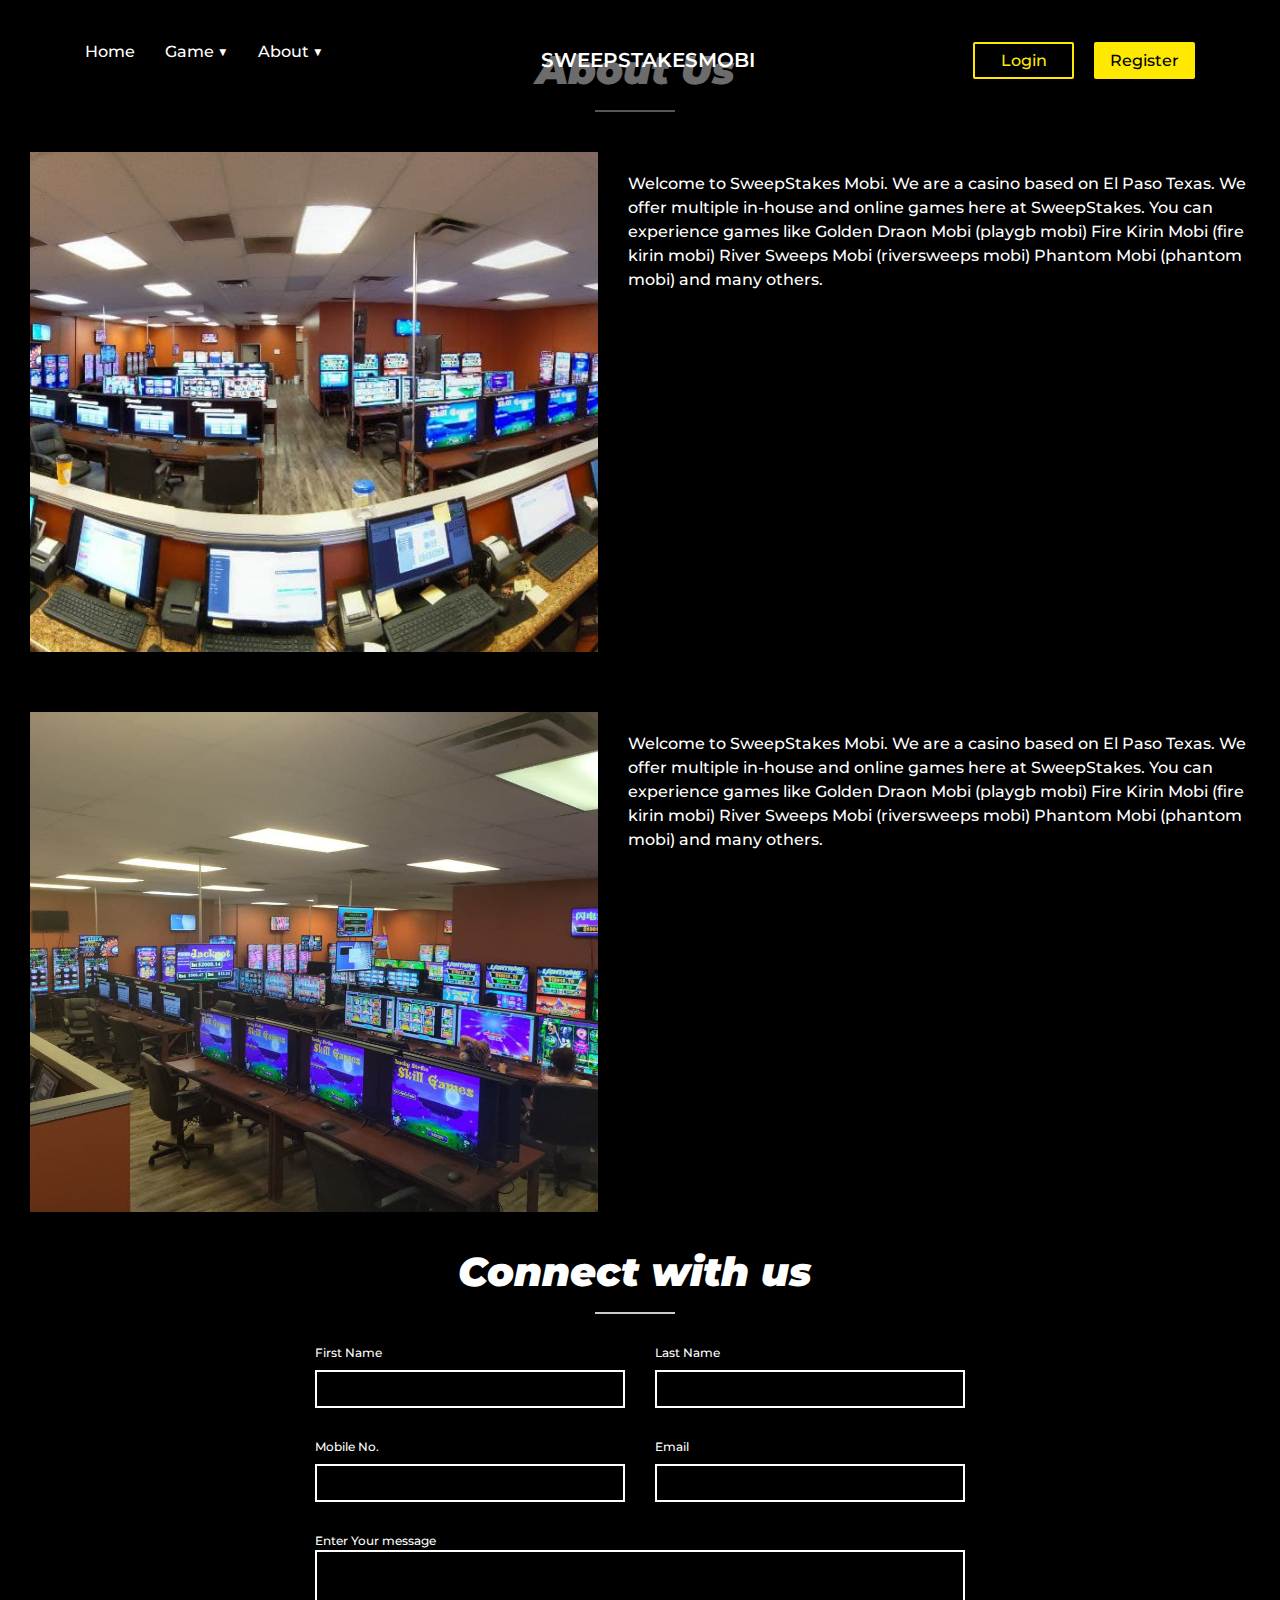
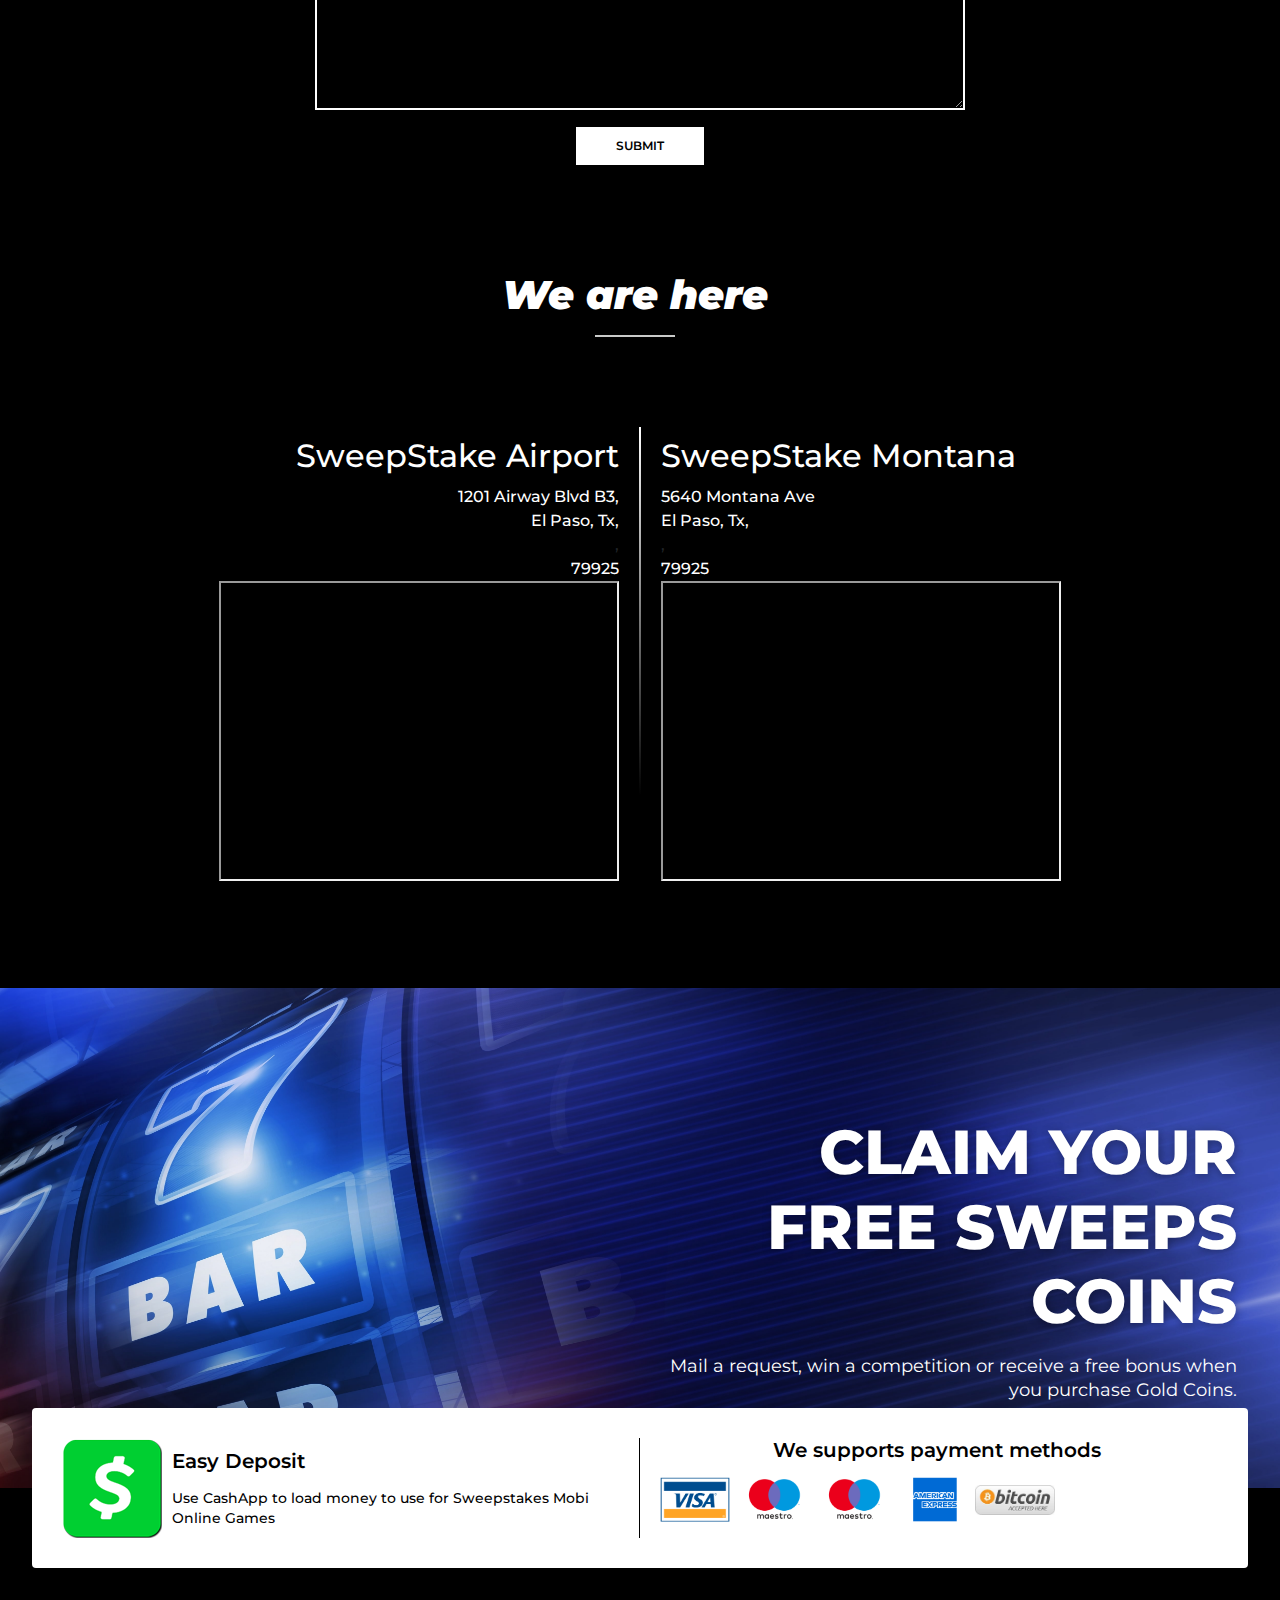
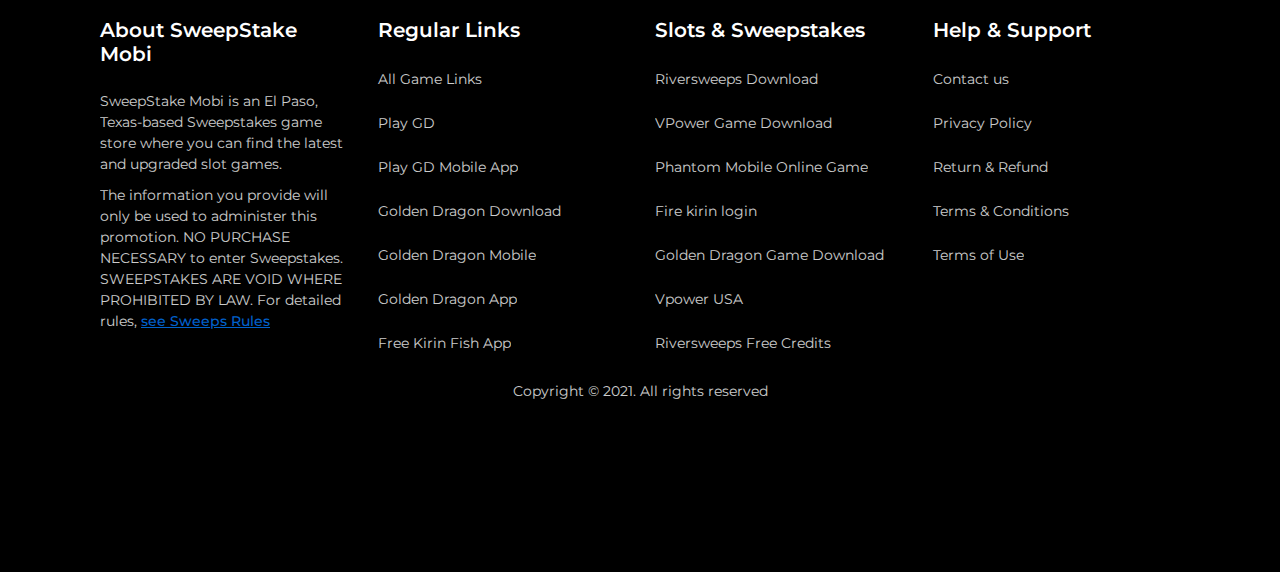
==== about.html @ 8c5e9051 "pj" ====
<!DOCTYPE html>
<html lang="en">
<head>
    <meta charset="UTF-8">
    <meta http-equiv="X-UA-Compatible" content="IE=edge">
    <meta name="viewport" content="width=device-width, initial-scale=1.0">
    <title>About</title>
    <link rel="stylesheet" href="https://cdn.jsdelivr.net/npm/bootstrap@4.3.1/dist/css/bootstrap.min.css" integrity="sha384-ggOyR0iXCbMQv3Xipma34MD+dH/1fQ784/j6cY/iJTQUOhcWr7x9JvoRxT2MZw1T" crossorigin="anonymous">
    <link rel="preconnect" href="https://fonts.googleapis.com">
    <link rel="preconnect" href="https://fonts.gstatic.com" crossorigin>
    <link href="https://fonts.googleapis.com/css2?family=Montserrat:wght@400;500;600;700&display=swap" rel="stylesheet">
    <link rel="stylesheet" href="./style.css">
</head>
<body>
    <div class="wrapper">
        <div class="mobile-header">
            <p class="mobile-logo">
                SWEEPSTAKESMOBI
            </p>
            <div class="nav-mobile-btn">
                <img src="./img/icons8-menu-30.png" alt="">
            </div>
        </div>
        <header class="header">
            <div class="container">
                <ul class="menu">
                    <li>Home</li>
                    <li>
                        Game
                        <ul class="sub-menu">
                            <li>Golden City</li>
                            <li>Fire Kirin</li>
                            <li>Orion Stars</li>
                        </ul>
                        <span>▼</span>
                    </li>
                    <li>
                        About
                        <ul class="sub-menu">
                            <li>About us</li>
                            <li>Sweep rules</li>
                        </ul>
                        <span>▼</span>

                    </li>
                </ul>
                <p class="logo">SWEEPSTAKESMOBI</p>
                <div class="header-btn">
                    <div class="login-btn">
                        Login
                    </div>
                    <div class="register-btn">
                        <a href="./register.html">Register</a>
                    </div>
                </div>
            </div>
            <div class="close-btn">
                <img src="./img/icons8-close-30.png" alt="">
            </div>
        </header>
        <main class="about">
            <section class="main about">
                <div class="about-heading">About Us
                    <div class="line"></div>
                </div>
                <div class="about-item">
                    <img src="./img/ab2.jpg" alt="">
                    <div class="about-item-info">
                        Welcome to SweepStakes Mobi. We are a casino based on El Paso Texas. We offer multiple in-house and online games here at SweepStakes. You can experience games like Golden Draon Mobi (playgb mobi) Fire Kirin Mobi (fire kirin mobi) River Sweeps Mobi (riversweeps mobi) Phantom Mobi (phantom mobi) and many others.
                    </div>
                </div>
                <div class="about-item">
                    <img src="./img/ab1.jpg" alt="">
                    <div class="about-item-info">
                        Welcome to SweepStakes Mobi. We are a casino based on El Paso Texas. We offer multiple in-house and online games here at SweepStakes. You can experience games like Golden Draon Mobi (playgb mobi) Fire Kirin Mobi (fire kirin mobi) River Sweeps Mobi (riversweeps mobi) Phantom Mobi (phantom mobi) and many others.
                    </div>
                </div>
            </section>
            <section class="connect-form">
                <div class="about-heading">
                    Connect with us
                    <div class="line"></div>
                </div>
                <div class="input-row">
                    <div class="input-connect-wrap">
                        <p>First Name</p>
                        <input type="text">
                    </div>
                    <div class="input-connect-wrap">
                        <p>Last Name</p>
                        <input type="text">
                    </div>
                </div>
                <div class="input-row">
                    <div class="input-connect-wrap">
                        <p>Mobile No.</p>
                        <input type="text">
                    </div>
                    <div class="input-connect-wrap">
                        <p>Email</p>
                        <input type="text">
                    </div>
                </div>
                <div class="input-row">
                    <div class="input-connect-wrap">
                        <p>Enter Your message</p>
                    <textarea></textarea>
                    </div>
                </div>
                <div class="about-form-btn">submit</div>
            </section>
            <section class="map">
                <div class="about-heading">
                    We are here 
                    <div class="line"></div>
                </div>
                <div class="map-wrapper">
                    <div class="map-left">
                        <div class="map-info">
                            <h2>SweepStake Airport</h2>
                            <p>1201 Airway Blvd B3,</p>
                            <p>El Paso, Tx,</p>,
                            <p>79925</p>
                        </div>
                        <div class="map-cover">
                            <iframe src="https://www.google.com/maps/embed?pb=!1m16!1m12!1m3!1d3391.590482814049!2d-106.39640823563163!3d31.78165354137498!2m3!1f0!2f0!3f0!3m2!1i1024!2i768!4f13.1!2m1!1s1201%20Airway%20Blvd%20b3%201201%20Airway%20Blvd%20b3%2C%20El%20Paso%2C%20TX%2079925%2C%20USA!5e0!3m2!1svi!2s!4v1656073986264!5m2!1svi!2s"loading="lazy" style="width: 100%; height: 480px;" ></iframe>
                        </div>
                    </div>
                    <div class="map-line"></div>
                    <div class="map-right">
                        <div class="map-info">
                            <h2>SweepStake Montana</h2>
                            <p>5640 Montana Ave</p>
                            <p>El Paso, Tx,</p>,
                            <p>79925</p>
                        </div>
                        <div class="map-cover">
                            <iframe src="https://www.google.com/maps/embed?pb=!1m18!1m12!1m3!1d3391.542429217943!2d-106.42286528563157!3d31.782963741309953!2m3!1f0!2f0!3f0!3m2!1i1024!2i768!4f13.1!3m3!1m2!1s0x86e75a36f20c3a53%3A0x4add78032664184!2s5640%20Montana%20Ave%2C%20El%20Paso%2C%20TX%2079925%2C%20Hoa%20K%E1%BB%B3!5e0!3m2!1svi!2s!4v1656074065006!5m2!1svi!2s" loading="lazy" ></iframe>
                        </div>
                    </div>
                </div>
                
            </section>
            <div class="free-coin-box">
                <div class="free-coin-box-content">
                    <h1>Claim Your Free Sweeps Coins</h1>
                    <p>Mail a request, win a competition or receive a free bonus when you purchase Gold Coins.</p>
                </div>
                
            </div>
            <div class="other-app">
                <div class="row">
                    <div class="col-lg-6">
                        <div class="d-flex align-items-center" style="gap: 10px;">
                            <img src="./img/cashapp.png" alt="">
                            <div class="text-box d-flex flex-column">
                                <h3>Easy Deposit
    
                                </h3>
                                <p>Use CashApp to load money to use for Sweepstakes Mobi Online Games</p>
                            </div>
                        </div>
    
                    </div>
                    <div class="col-lg-6">
                        <h3 class="text-center">We supports payment methods</h3>
                        <ul class="d-flex align-items-center imgs-wrap" >
                            <li>
                                <img src="https://sweepstake.mobi/assets/images/visa.png" alt="">
                            </li>
                            <li>
                                <img src="./img/visa.png" alt="">
                            </li>
                            <li>
                                <img src="./img/Maestro-logo.png" alt="">
                            </li>
                            <li>
                                <img src="./img/Maestro-logo.png" alt="">
                            </li>
                            <li>
                                <img src="./img/aexpress.png" alt="">
                            </li>
                            <li>
                                <img src="./img/bcoion.jpg" alt="">
                            </li>
                        </ul>
                    </div>
                </div>
            </div>
            <footer class="footer">
                <div class="row">
                    <div class="col-lg-3">
                        <h2>About SweepStake Mobi</h2>
                        <p>SweepStake Mobi is an El Paso, Texas-based Sweepstakes game store where you can find the latest and upgraded slot games.
    
                        </p>
                        <p>The information you provide will only be used to administer this promotion. NO PURCHASE NECESSARY to enter Sweepstakes. SWEEPSTAKES ARE VOID WHERE PROHIBITED BY LAW. For detailed rules, <a href="#">see Sweeps Rules</a></p>
                    </div>
                    <div class="col-lg-3">
                        <h2>Regular Links</h2>
                        <ul>
                            <li><a href="#">
                                All Game Links
                            </a></li>
                            <li><a href="#">
                                Play GD
                            </a></li>
                            <li><a href="#">
                                Play GD Mobile App
                            </a></li>
                            <li><a href="#">
                                Golden Dragon Download
                            </a></li>
                            <li><a href="#">
                                Golden Dragon Mobile
                            </a></li>
                            <li><a href="#">
                                Golden Dragon App
                            </a></li>
                            <li><a href="#">
                                Free Kirin Fish App
                            </a></li>
                        </ul>
                    </div>
                    <div class="col-lg-3">
                        <h2>Slots & Sweepstakes</h2>
                        <ul>
                            <li><a href="#">
                                Riversweeps Download
                            </a></li>
                            <li><a href="#">
                                VPower Game Download
                            </a></li>
                            <li><a href="#">
                                Phantom Mobile Online Game
                            </a></li>
                            <li><a href="#">
                                Fire kirin login
                            </a></li>
                            <li><a href="#">
                                Golden Dragon Game Download
                            </a></li>
                            <li><a href="#">
                                Vpower USA
                            </a></li>
                            <li><a href="#">
                                Riversweeps Free Credits
                            </a></li>
                        </ul>
                    </div>
                    <div class="col-lg-3">
                        <h2>Help & Support</h2>
                        <ul>
                            <li><a href="#">
                                Contact us
                            </a></li>
                            <li><a href="#">
                                Privacy Policy
                            </a></li>
                            <li><a href="#">
                                Return & Refund
                            </a></li>
                            <li><a href="#">
                                Terms & Conditions
                            </a></li>
                            <li><a href="#">
                                Terms of Use
                            </a></li>
                            
                        </ul>
                    </div>
                </div>
                <p class="copyright">
                    Copyright © 2021. All rights reserved
                </p>
            </footer>
        </main>
    </div>
</body>
</html>
---- style.css ----
*{
    margin: 0;
    padding: 0;
    font-family: 'Montserrat', sans-serif;
    font-weight: 500;
}

.wrapper{
    overflow: hidden;
    position: relative;
}
.mobile-header, .mobile-logo, .nav-mobile-btn{
    display: none;
}
.header{
    position: absolute;
    top: 0;
    left: 0;
    right: 0;
    padding: 40px;
    z-index: 99;
    background-color: #00000093;
}
.header .container{
    display: flex;
    align-items: center;
    justify-content: space-between;
}
.menu{
    display: flex;
    gap: 30px;
    align-items: center;
    list-style: none;
}
.menu li{
    color: #fff;
    position: relative;
    transition: 0.3s ease;
    cursor: pointer;
}
.menu li:hover{
    transform: translateX(10px);
}

.sub-menu{
    position: absolute;
}
.header-btn{
    display: flex;
    align-items: center;
    gap: 20px;
}
.login-btn, .register-btn{
    height: 37px;
    font-weight: 500;
    cursor: pointer;
    width: 101px;
    text-align: center;
    line-height: 33px;
    border-radius: 2px;
    display: flex;
    text-decoration: none;
    color: #000;
    justify-content: center;
    align-items: center;
}
.login-btn{
    color: #ffe900;
    border: 2px solid #ffe900;
}
.register-btn{
    color: #000;
    background-color: #ffe900;
}
.register-btn a{
    color: #000;
    text-decoration: none;
}

.logo{
    font-size: 20px;
    font-weight: 600;
    color: #fff;
}
.hero-image{
    height: 100vh;
    position: relative;
}
main{
    background-image: url(./img/bg_sweep.png);
    background-position: center;
    background-repeat: repeat;
    background-size: cover;
    padding-bottom: 170px;
}
.hero-video{
    position: absolute;
    height: 100%;
    width: 100%;
    pointer-events: none;
    overflow: hidden;
}
iframe{
    position: absolute;
    left: -100px;
    height: 100%;
    width: 110%;
    transform: scale(1.25);
}

.game-step{
    padding: 20px;
    text-align: center;
}
.heading{
    font-size: 33px;
    text-align: center;
    color: #fff;
    margin-bottom: 20px;
    font-weight: 700;
}
.line{
    width: 80px;
    height: 2px;
    margin: 10px auto;
    background-color: #fbfdfb;
    opacity: .8;
}
.step-group{
    padding: 50px 0;
}
.step-count{
}
.st{
    color: #fff;
    font-size: 40px;
    font-weight: 900;
    font-style: italic;
    margin-right: 10px;
    text-align: center;
}
.st span{
    font-weight: 900;
    color: #ffe900;
}
.button-step-block{
    display: flex;
    justify-content: center;
    align-items: center;
    gap: 15px;
}
.button-step-block a{
    display: flex;
    justify-content: center;
    align-items: center;
    gap: 10px;
    color: #fff;
    text-decoration: none;
    color: #fbfdfb;
    border-radius: 4px;
    padding: 7px 10px;
}
.show-ca{
    background-color: #03a9f4!important;
}
.show-deposit{
    background-color: #4caf50!important;
}
.show-withdraw{
    background-color:#311b92!important;
}
.wallet-btn{
    display: flex;
    justify-content: center;
    align-items: center;
    padding: 10px 20px;
    margin: 30px auto;
    gap: 6px;
    width: 206px;
    border-radius: 4px;
    background-color: #00d632 !important;
}
.wallet-btn  img{
    width: 20px;
    object-fit: contain;
}
.step-text{
    color: #fff;
    text-align: center;
    margin-top: 25px;
    font-size: 18px;
    color: #fff;
    font-weight: 500;
    text-align: center;
    line-height: 24px;
    max-width: 700px;
    margin: 0 auto;
}
.btn-primary{
    background-color: #fff;
    color: #000;
    border: 2px solid #fff;
    padding: 8px 20px;
    font-weight: 600;
    display: block;
    margin: auto;
    text-align: center;
    width: 150px;
    margin-top: 20px;
}

.game-features{
    text-align: center;
    padding: 0 130px;
}
.game-features .row{
    margin-top: 80px;
}
.game-features img{
    width: 100%;
    height: 100%;
    object-fit: cover;
}
.game-feature-info{
    color: #fff;
    text-align: left;
}
.game-feature-info h3{
    color: #fff;
    margin-bottom: 15px;
    font-size: 22px;
    font-weight: 700;
}
.game-feature-info p{
    color: #fff;
    font-size: 16px;
    line-height: 24px;
}

.game-name{
    width: 45%;
    border-radius: 4px;
    justify-content: center;
    background-color: crimson !important;
    border: 1px solid crimson;
    color: #fff !important;
    padding: 5px;
    display: block;
    margin: 20px auto 30px;
}

.purchase-box{
    background-image: url('./img/purchase-bg.jpg');
    height: 100px;
    position: relative;
    background-position: center;
    background-repeat: no-repeat;
    background-size: cover;
    height: 400px;
    width: 100%;
}

.purchase-content{
    top: 50%;
    left: 43px;
    transform: translateY( -50%);
    color: #fff;
    position: absolute;
}
.purchase-content h2{
    font-size: 42px;
    font-weight: 800;
    color: #fff;
    text-shadow: 1px 2px 10px #00000057;
    margin-bottom: 15px;
}
.purchase-content p{
    font-size: 18px;
    font-weight: 400;
    color: #fff;
    line-height: 24px;
    max-width: 600px;
}

.three-text-box{
    background-color: #000;
    padding: 120px 45px;
}
.three-text-box h3{
    color: #fbfdfb;
    font-size: 26px;
    font-weight: 600;
    margin-bottom: 10px;
}
.three-text-box p{
    font-size: 18px;
    font-weight: 400;
    color: #fbfdfb;
}

.free-coin-box{
    background-image: url('./img/fcb.jpg');
    background-position: center;
    background-repeat: no-repeat;
    background-size: cover;
    height: 500px;
    width: 100%;
    position: relative;
}
.free-coin-box-content{
    position: absolute;
    top: 50%;
    right: 43px;
    transform: translateY(-50%);
    color: #fff;
    text-align: right;
    max-width: 600px;
}

.free-coin-box-content h1{
    font-size: 62px;
    font-weight: 800;
    color: #fff;
    text-shadow: 1px 2px 10px #00000057;
    margin-bottom: 15px;
    text-align: right;
    
}
.free-coin-box-content p{
    text-align: right;
    font-size: 18px;
    font-weight: 400;
    color: #fff;
    line-height: 24px;
}

.other-app{
    transform: translate(-50%,-50%);
    background-color: #fff;
    border-radius: 4px;
    padding: 30px;
    gap: 10px;
    width: 95%;
    left: 50%;
    position: absolute;
}

.other-app h3{
    font-size: 20px;
    font-weight: 600;
    color: #000;
    margin-bottom: 15px;
}
.text-box p{
    font-size: 14px;
    color: #000;
    line-height: 20px;
}
p{
    margin-bottom: 0;
}
.text-box{
    justify-content: center ;
    align-items: start;
    color: #000;
}
ul{
    list-style:none;
}
.other-app ul li img{
    width: 80px;
}
.other-app .col-lg-6:first-child{
    border-right: 1px solid black;
}
.footer{
    background-color: #000;
    padding: 130px 100px 0;
}
.footer h2{
    font-size: 20px;
    font-weight: 600;
    color: #fff;
    margin-bottom: 25px;
}
.footer p{
    font-size: 14px;
    font-weight: 400;
    color: #fff;
    opacity: .8;
}
.footer p a{

    text-decoration: underline;
}
.footer li a{
    font-size: 14px;
    font-weight: 400;
    color: #fff;
    opacity: .8;
    text-decoration: none;
}
.footer li a:hover{
    opacity: 1;
    
}
.footer p + p{
    margin-top: 10px;
}
.footer ul{
    display: flex;
    flex-direction: column;
    gap: 20px;
}


.copyright{
    
    margin: 10px 0 0;
    color: #fff;
    opacity: .6;
    text-align: center;
    font-size: 15px;
}

.swiper{
    height: 100vh;
}
.swiper-slide img{
    width: 100%;
    object-fit: cover;
}
.swiper-button-next,
.swiper-button-prev {
    color: #fff !important;
}
.swiper-slide{
    position: relative;
}
.swiper-content{
    position: absolute;
    top: 50%;
    left: 50%;
    transform: translate(-50%, 0%);
    opacity: 0;
    pointer-events: none;
    opacity: 0;
    color: #fff;
    font-size: calc(5vw);
    letter-spacing: -1px;
    transition: 1s ease;
    text-transform: uppercase;
    text-shadow: 0 5px 5px rgb(0 0 0 / 1%);
}
.swiper-slide-active .swiper-content{
    opacity: 1;
    transform: translate(-50%, -50%) scale(1);
    transition: 1s ease;
}
.no-one{
    background-image: url('./img/noone-bg.jpg');
    height: 600px;
    text-align: right;
    display: flex;
    flex-direction: column;
    justify-content: center;
    align-items: end;
    background-size: contain;
}

.no-one-heading{
    font-size: 82px;
    font-weight: 800;
    color: #fff;
    line-height: 86px;
    text-shadow: 1px 2px 10px #00000057;
    margin-bottom: 25px;
    text-align: right;
    max-width: 600px;
    margin-right: 30px;
}
.no-one-text{
    font-size: 20px;
    font-weight: 400;
    color: #fff;
    line-height: 24px;
    text-align: right;
    margin-top: 20px;
    margin-right: 30px;

    max-width: 600px;
}

.sub-menu{
    position: absolute;
    top: 33px;
    background-color: #ffe900;
    width: 588px;
    justify-content: space-between;
    left: 0;
    border-top: 1px solid #80808096;
    flex-wrap: wrap;
    display: none;
    z-index: 99;
    justify-content: space-between;
    color: #000;
    flex-direction: column;
    gap: 22px;
    padding: 10px;
    border-radius: 8px;
}

.sub-menu li{
    font-size: 18px;
    height: fit-content;
    color: #000;
}
.sub-menu.active{
    display: flex;
    height: 386px;
}
.sub-menu:nth-child(1){
    width: 200px;
    height: fit-content;
}
.swiper-slide img{
    height: 100%;
}
.close-btn{
    display: none;
}
@media screen and (max-width: 767.98px) {
    .about-item{
        flex-direction: column;
    }
    .about-item img{
        margin: 0 auto;
        width: 300px !important;
    }
    .map-wrapper{
        flex-direction: column;
        gap: 20px;
    }
    .about .other-app{
        transform: translateX(-50%);
    }
    .wrapper{
        position: relative;
    }
    .mobile-header, .mobile-logo, .nav-mobile-btn{
        display: block;
        
    }
    .mobile-header{
        background-color: #000;
        padding: 20px;
        display: flex;
        justify-content: center;
        align-items: center;
        gap: 10px;
    }
    .mobile-logo{
        color: #fff;
    font-weight: 700;
    font-size: 20px;
    }
    .close-btn{
        position: absolute;
        top: 10px;
        right: 15px;
    }
    .header{
        height: 100%;
        background-color: #000;
        width: 100%;
        position: fixed;
        flex-direction: column;
        left: -1000px;
        transition: 0.5s ease;
        height: 82px;
    }
    .header.active{
        left: 0;
        right: 0;
        height: 100vh;
        display: flex;
        justify-content: center;
        align-items: center;
    }
    .header-btn{
        flex-direction: column;
    }
    .logo{
        display: none;
    }
    .header.active .container{
        display: flex;
        justify-content: center;
        align-items: center;
    }
    .header .container{
        flex-direction: column;
    }
    .menu{
        flex-direction: column;
    }
    .wrapper{
        position: relative;
    }
    
    .button-step-block{
        flex-wrap: wrap;
        gap: 8px;
    }
    .show-deposit, .show-withdraw{
        width: 40%;
    }
    .show-ca{
        width: 83%;
    }
    .other-app{
        padding: 10px;
    }
    .row{
        gap: 20px;
    }
    .other-app .row{
        flex-direction: column;
        gap: 15px;
    }
    .imgs-wrap{
        flex-wrap: wrap;
        justify-content: center;
        gap: 20px;
    }
    .no-one{
        height: 160px;
        padding: 15px 0;
    }
    .no-one-heading{
        margin-bottom: 0;
        font-size: 28px;
        font-weight: 800;
        color: #fff;
        line-height: normal;
        text-shadow: 1px 2px 10px #00000057;
        margin-right: 5px;
        max-width: 352px;
    }
    .swiper{
        height: 250px;
    }
    .no-one-text{
        margin-bottom: 0;

        font-size: 16px;
        font-weight: 400;
        color: #fff;
        line-height: 24px;
        margin-right: 5px;
        max-width: 360px;
    }
    .other-app{
        position: relative;
        width: 100%;
        margin: 0;
        transform: unset;
        padding: 30px 0;
    }
    .other-app .col-lg-6:first-child{
        padding-bottom: 30px;
        border-bottom: 1px solid black;
    }
    .other-app ul  li img{
        width: 45px;
        height: 25px;
    }
    .imgs-wrap{
        gap: 8px;
    }
    .footer{
        padding: 174px 0 10px 20px;
    }
    .free-coin-box-content{
        text-align: left;
        margin-left: 20px;

    }
    .free-coin-box-content h1{
        font-size: 30px;
        text-align: left;
    }
    .free-coin-box-content p{
        text-align: left;
    }
    .free-coin-box{
        height: 227px;
    }
    main{
        padding-bottom: 30px;
    }
}


.register{
    overflow: hidden;
    display: flex;
    flex-direction: column;
    background-image: url(./img/login_bg.jpg);
    background-size: cover;
}

.register-logo{
    margin: 30px auto;
    color: #30dd59;
}
.form{
    position: relative;
    padding: 40px;
    border-radius: 10px;
    background-color: #fff;
    box-shadow: 0px 0px 40px rgba(204, 204, 204, 0.482);
    margin: 0 auto;
}
.form-heading{
    font-weight: bold;

}
.form-text{
    margin-top: 10px;
    color: #948c95;
    margin-bottom: 30px;
}


.input-wrap p{
    font-size: 14px;
    margin-bottom: 10px;
}
.input-wrap + .input-wrap{
    margin-top: 20px;
}
.input-wrap input{
    background-color: #f3f3ff;
    border-radius: 8px;
    border: none;
    outline: none;
    padding: 16px ;
    width: 93%;
    color: #948c95;
}
.input-flex{
    display: flex;
    gap: 10px;
}

.input-wrap:last-child{
    padding-bottom: 100px;
}
.g-recaptcha{
    margin: 10px auto 0;
    position: absolute;
    left: 50%;
    top: 766px;
    transform: translateX(-20%);
}
.g-recaptcha iframe{
    transform: unset;
}
.input-wrap select{
    width: 100%;
    padding: 10px;
}
.confirm-box{
    display: flex;
    gap: 5px;
    margin-top: 10px;
    align-items: center;
}
.confirm-box span{
    font-size: 14px;
}
.confirm-box input{
    width: 20px;
    height: 20px;
}
.signup-btn{
    width: 100%;
    background-color: #00d632;
    padding: 10px 0;
    cursor: pointer;
    color: #fff;
    margin-top: 25px;
    border-radius: 6px;
    font-size: 14px;
    text-align: center;
    margin-bottom: 25px;
}
.link{
    font-size: 14px;
}
.link a{
    text-decoration: none;
    color: #00d632;
    font-size: 14px;
}
h1{
    text-transform: uppercase;
    text-align: center;
    font-weight: bold;
    margin: 40px 0 0 0;
}

table{
    border-collapse: collapse;
    margin: 50px auto;
}

tr, th, td{
    text-align: center;
    padding: 10px;
    border: 1px solid #000;
}
td{
    
}

.update-btn{
    display: flex;
    justify-content: center;
    align-items: center;
    background-color: #00d632;
    color: #fff;
    user-select: none;
    padding: 10px 20px;
    width: fit-content;
    cursor: pointer;
    margin: 60px auto 0;
}
.del{
    font-size: 25px;
    color: red;
    text-align: center;
    cursor: pointer;
}

.about-heading{
    color: #fff;
    font-size: 40px;
    font-weight: 900;
    font-style: italic;
    margin-right: 10px;
    text-align: center;
}
.about-item{
    display: flex;
    color: #fff;
    gap: 30px;
    padding: 30px;
}

.about-item img{
    width: 568px;
    object-fit: cover;
    height: 500px;
}
.about-item-info{
    margin-top: 20px;
}
.connect-form{
    width: 100%;
    max-width: 650px;
    margin: 0 auto;
}
.input-row{
    width: 100%;
    display: flex;
    gap: 30px;
    align-items: center;
    justify-content: center;
}
.input-connect-wrap input{
    margin-top: 8px;
    width: 100%;

    padding: 5px;
    border: 2px solid #fff;
    background-color: transparent;
}
.input-connect-wrap{
    width: 100%;
}
.input-row{
    margin-top: 30px;
}
.input-connect-wrap p{
    color: #fff;
    font-size: 12px;
}
textarea{
    width: 100%;
    padding: 5px;
    border: 2px solid #fff;
    background-color: transparent;
    height: 160px;
}
.about-form-btn{
    color: #000;
    background-color: #fff;
    padding: 10px 40px ;
    font-weight: 600;
    font-size: 12px;
    text-transform: uppercase;
    text-align: center;
    margin: 0 auto;
    margin-top: 10px;
    width: fit-content;
}
.map{
    padding-top: 100px;
}
.about{
    background-color: #000;
    background-image: unset;
    position: relative;
}
.map-wrapper{
    margin-top: 90px;
    display: flex;
    gap: 20px;
    justify-content: center;
    font-weight: bold;
    padding-bottom: 100px;
}
.map-left .map-info{
    text-align: right;
}
.map-info h2{
    color: #fff;
    margin: 10px 0;
}
.map-info p{
    color: #fff;
}
.map-cover iframe{
    transform: translateX(100px);
    position: relative !important;
    height: 300px !important;
    width: 400px !important;
}
.map-line{
    height: auto;
    width: 2px;
    background: #000;
    background: linear-gradient(0deg,rgba(0,0,0,1) 20%,rgba(255,255,255,1) 100%,rgba(0,212,255,1) 100%);
}
@media screen and (min-width: 1024px) {
    
    .about{
        background-color: #000;
        padding-top: 20px;
    }
    
}
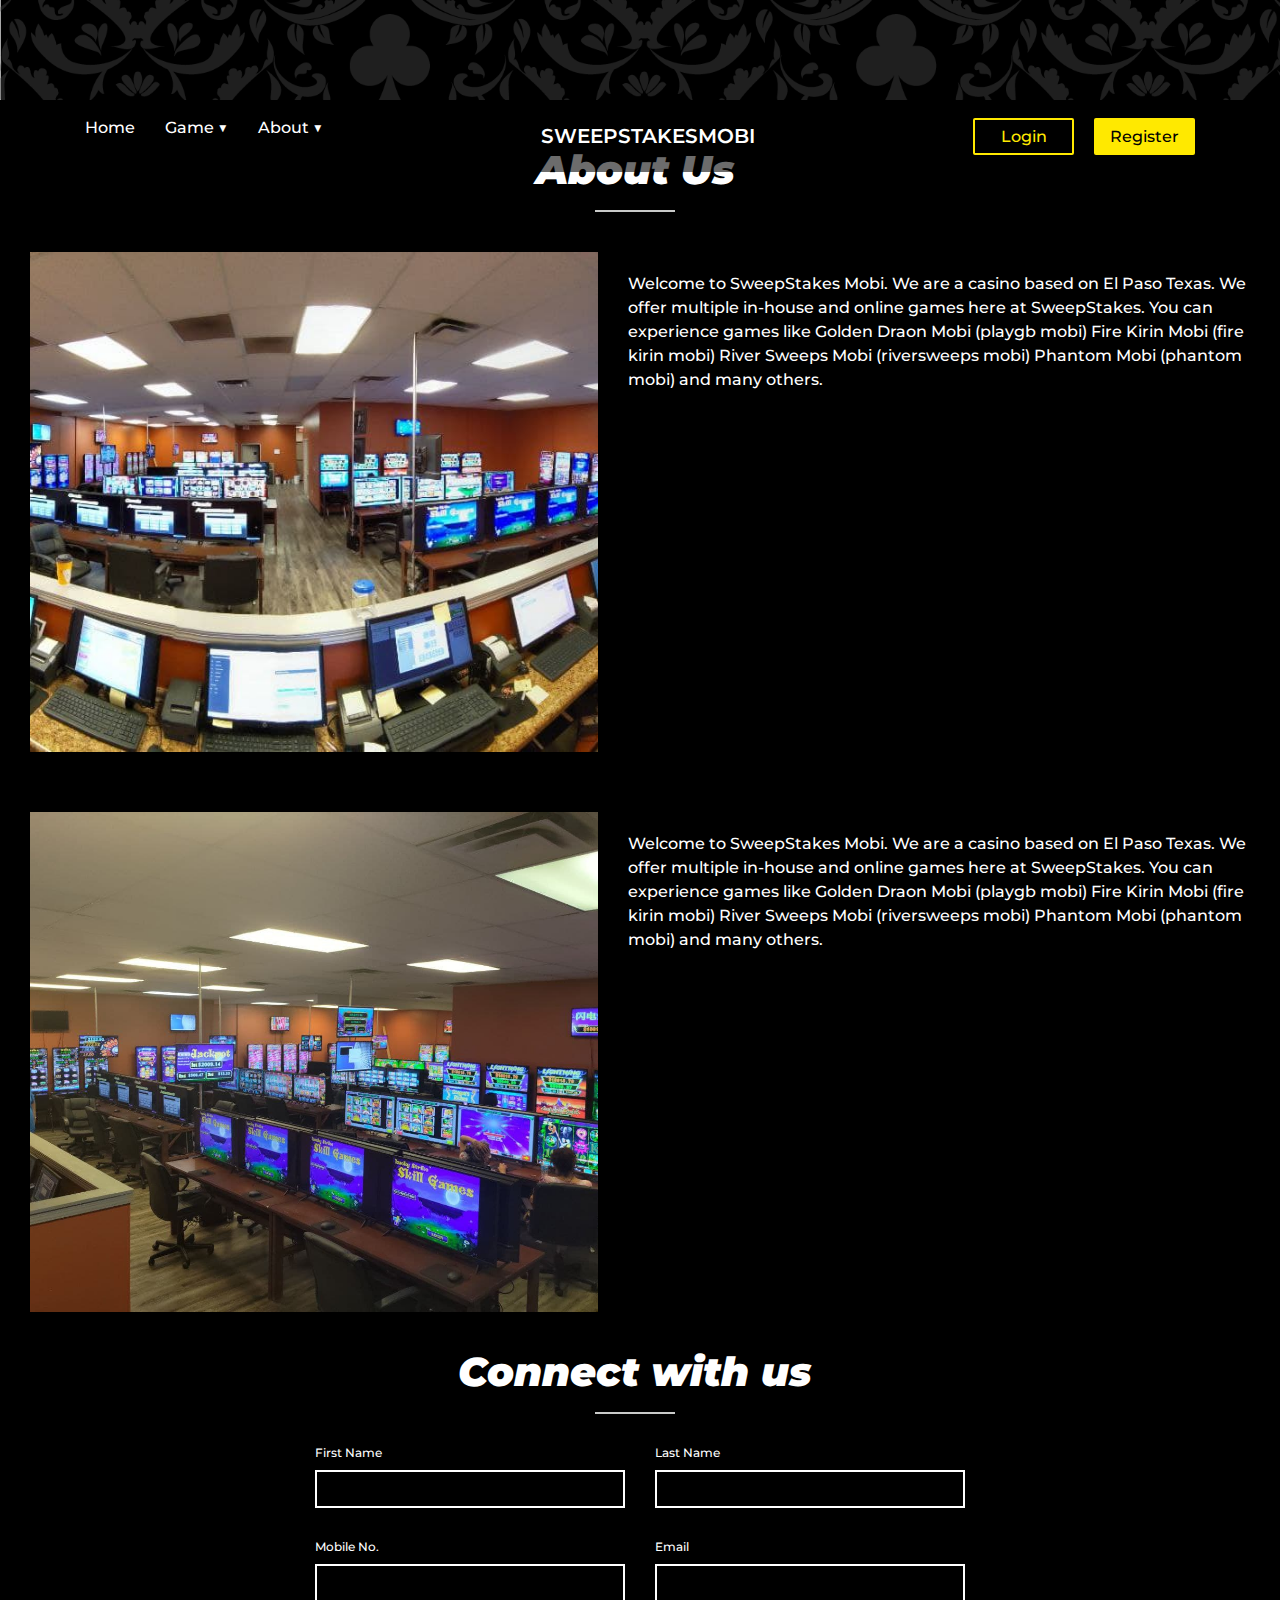
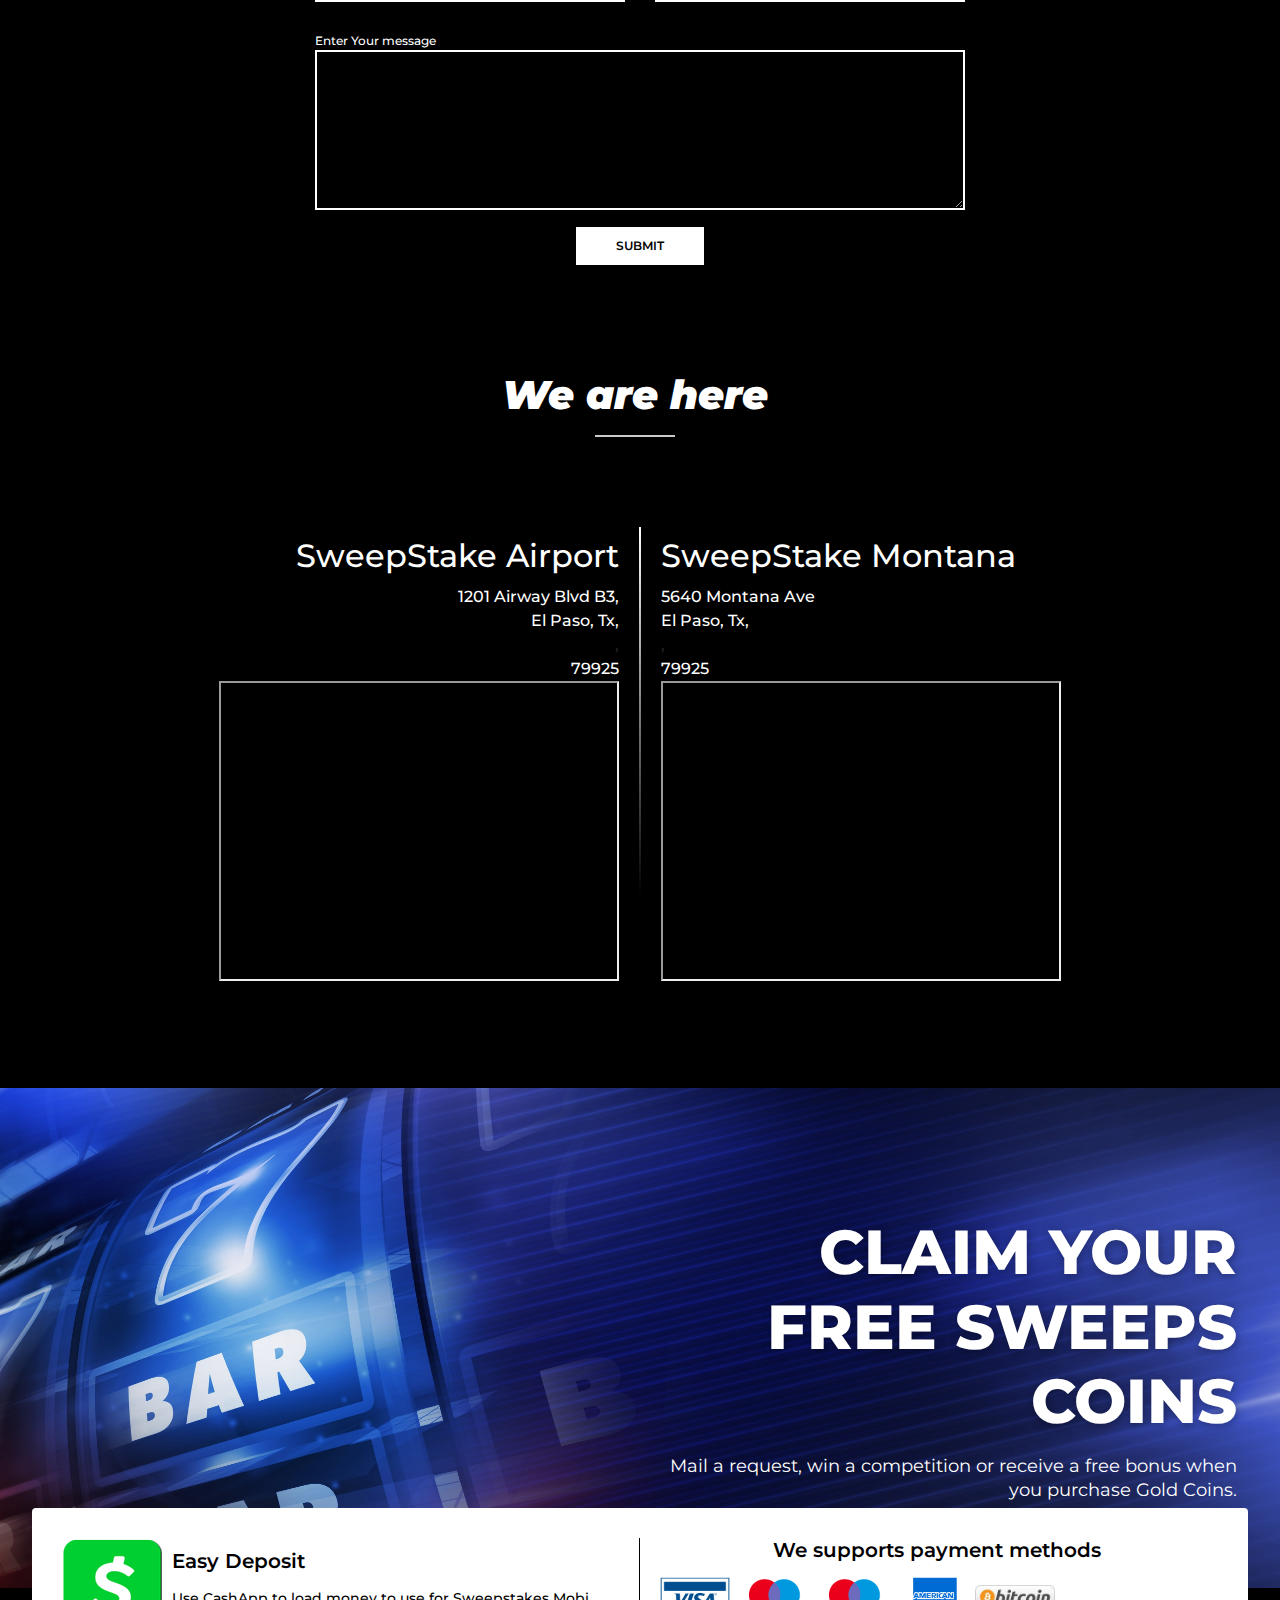
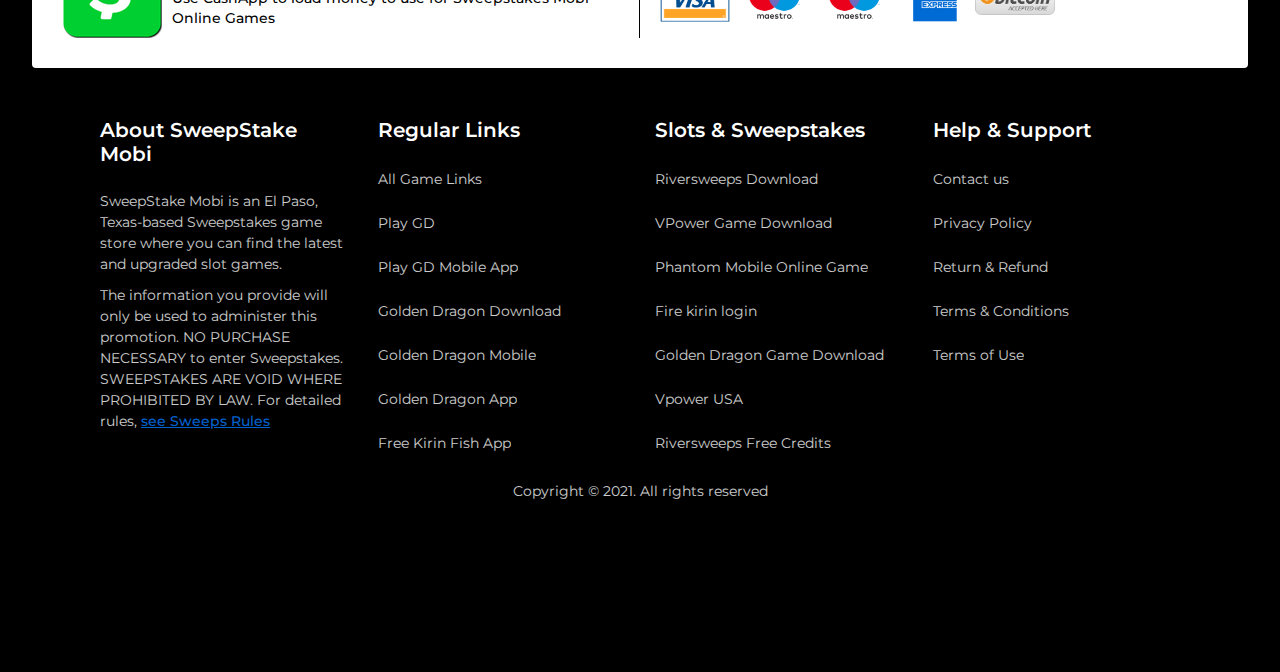
==== commit 33ceec0a: "psh" ====
--- a/about.html
+++ b/about.html
@@ -13,6 +13,7 @@
 </head>
 <body>
     <div class="wrapper">
+        <div class="head-about"></div>
         <div class="mobile-header">
             <p class="mobile-logo">
                 SWEEPSTAKESMOBI
@@ -21,7 +22,7 @@
                 <img src="./img/icons8-menu-30.png" alt="">
             </div>
         </div>
-        <header class="header">
+        <header class="header about-header">
             <div class="container">
                 <ul class="menu">
                     <li>Home</li>
@@ -276,5 +277,6 @@
             </footer>
         </main>
     </div>
+    <script src="./app.js"></script>
 </body>
 </html>--- a/style.css
+++ b/style.css
@@ -12,6 +12,7 @@
 .mobile-header, .mobile-logo, .nav-mobile-btn{
     display: none;
 }
+
 .header{
     position: absolute;
     top: 0;
@@ -21,6 +22,10 @@
     z-index: 99;
     background-color: #00000093;
 }
+.about-header{
+    padding: 16px ;
+    top: 100px;
+}
 .header .container{
     display: flex;
     align-items: center;
@@ -44,6 +49,10 @@
 
 .sub-menu{
     position: absolute;
+}
+.sub-menu li a{
+    color:#000 ;
+    text-decoration: none;
 }
 .header-btn{
     display: flex;
@@ -112,6 +121,9 @@
     padding: 20px;
     text-align: center;
 }
+.game-step .row{
+    justify-content: center;
+}
 .heading{
     font-size: 33px;
     text-align: center;
@@ -149,6 +161,7 @@
     align-items: center;
     gap: 15px;
 }
+
 .button-step-block a{
     display: flex;
     justify-content: center;
@@ -530,8 +543,14 @@
     display: none;
 }
 @media screen and (max-width: 767.98px) {
+    .head-about{
+        display: none;
+    }
     .about-item{
         flex-direction: column;
+    }
+    .about-header{
+        top: 0;
     }
     .about-item img{
         margin: 0 auto;
@@ -552,6 +571,8 @@
         
     }
     .mobile-header{
+        z-index: 99;
+
         background-color: #000;
         padding: 20px;
         display: flex;
@@ -570,6 +591,8 @@
         right: 15px;
     }
     .header{
+        z-index: 99;
+
         height: 100%;
         background-color: #000;
         width: 100%;
@@ -700,6 +723,74 @@
         padding-bottom: 30px;
     }
 }
+@media screen and (max-width: 1023.98px) {
+    .wrapper{
+        position: relative;
+    }
+    .mobile-header, .mobile-logo, .nav-mobile-btn{
+        display: block;
+        
+    }
+    .mobile-header{
+        background-color: #000;
+        padding: 20px;
+        display: flex;
+        justify-content: center;
+        align-items: center;
+        gap: 10px;
+        z-index: 99;
+    }
+    .mobile-logo{
+        color: #fff;
+    font-weight: 700;
+    font-size: 20px;
+    }
+    .close-btn{
+        position: absolute;
+        top: 10px;
+        right: 15px;
+    }
+    .header{
+        z-index: 99;
+
+        height: 100%;
+        background-color: #000;
+        width: 100%;
+        position: fixed;
+        flex-direction: column;
+        left: -1000px;
+        transition: 0.5s ease;
+        height: 82px;
+    }
+    .header.active{
+        left: 0;
+        right: 0;
+        height: 100vh;
+        display: flex;
+        justify-content: center;
+        align-items: center;
+    }
+    .header-btn{
+        flex-direction: column;
+    }
+    .logo{
+        display: none;
+    }
+    .header.active .container{
+        display: flex;
+        justify-content: center;
+        align-items: center;
+    }
+    .header .container{
+        flex-direction: column;
+    }
+    .menu{
+        flex-direction: column;
+    }
+    .wrapper{
+        position: relative;
+    }
+}
 
 
 .register{
@@ -813,13 +904,15 @@
 
 table{
     border-collapse: collapse;
+    background-color: #23364afd;
     margin: 50px auto;
 }
 
 tr, th, td{
     text-align: center;
-    padding: 10px;
-    border: 1px solid #000;
+    padding: 12px;
+    border: 1px solid #888;
+    color: #fff;
 }
 td{
     
@@ -954,6 +1047,17 @@
     background: #000;
     background: linear-gradient(0deg,rgba(0,0,0,1) 20%,rgba(255,255,255,1) 100%,rgba(0,212,255,1) 100%);
 }
+.head-about{
+    background-image: url(./img/bg_sweep.png);
+    background-position: center;
+    background-repeat: no-repeat;
+    background-size: cover;
+    height: 100px;
+}
+.sc-2{
+    transform: scale(2);
+}
+
 @media screen and (min-width: 1024px) {
     
     .about{
